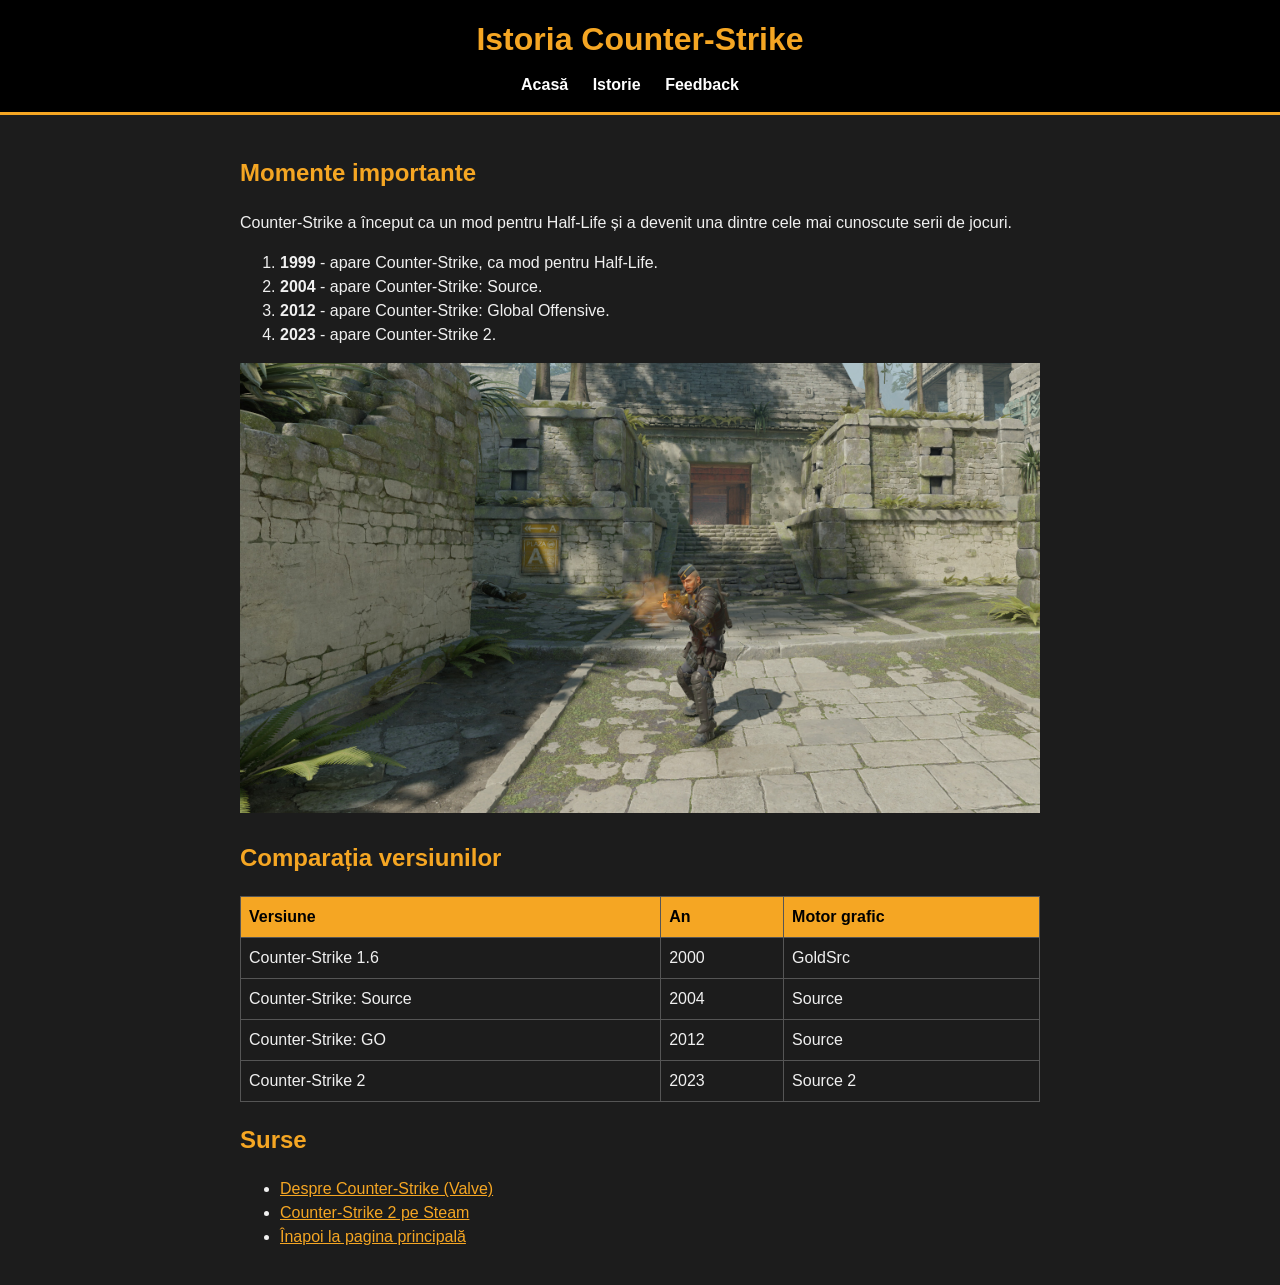
==== istorie.html @ 4620d3c2 "Site Counter-Strike, studiu individual Co-Authored-By: Claude Sonnet 5.5 <noreply@anthropic.com>" ====
<!DOCTYPE html>
<html lang="ro">
<head>
    <meta charset="UTF-8">
    <meta name="viewport" content="width=device-width, initial-scale=1">
    <title>Counter-Strike - Istorie</title>
    <link rel="stylesheet" href="style.css">
</head>
<body>
    <header>
        <h1>Istoria Counter-Strike</h1>
        <nav>
            <ul>
                <li><a href="index.html">Acasă</a></li>
                <li><a href="istorie.html">Istorie</a></li>
                <li><a href="cont.html">Feedback</a></li>
            </ul>
        </nav>
    </header>

    <main>
        <section>
            <h2>Momente importante</h2>
            <p>Counter-Strike a început ca un mod pentru Half-Life și a devenit una dintre cele mai cunoscute serii de jocuri.</p>
            <ol>
                <li><strong>1999</strong> - apare Counter-Strike, ca mod pentru Half-Life.</li>
                <li><strong>2004</strong> - apare Counter-Strike: Source.</li>
                <li><strong>2012</strong> - apare Counter-Strike: Global Offensive.</li>
                <li><strong>2023</strong> - apare Counter-Strike 2.</li>
            </ol>
            <img src="imagini/cs2-captura.jpg" alt="Captură de joc Counter-Strike 2">
        </section>

        <section>
            <h2>Comparația versiunilor</h2>
            <table>
                <tr>
                    <th>Versiune</th>
                    <th>An</th>
                    <th>Motor grafic</th>
                </tr>
                <tr>
                    <td>Counter-Strike 1.6</td>
                    <td>2000</td>
                    <td>GoldSrc</td>
                </tr>
                <tr>
                    <td>Counter-Strike: Source</td>
                    <td>2004</td>
                    <td>Source</td>
                </tr>
                <tr>
                    <td>Counter-Strike: GO</td>
                    <td>2012</td>
                    <td>Source</td>
                </tr>
                <tr>
                    <td>Counter-Strike 2</td>
                    <td>2023</td>
                    <td>Source 2</td>
                </tr>
            </table>
        </section>

        <section>
            <h2>Surse</h2>
            <ul>
                <li><a href="https://blog.counter-strike.net/about/" target="_blank">Despre Counter-Strike (Valve)</a></li>
                <li><a href="https://store.steampowered.com/app/730/CounterStrike_2/" target="_blank">Counter-Strike 2 pe Steam</a></li>
                <li><a href="index.html">Înapoi la pagina principală</a></li>
            </ul>
        </section>
    </main>
</body>
</html>
---- style.css ----
body {
    font-family: Arial, sans-serif;
    background-color: #1c1c1c;
    color: #f0f0f0;
    margin: 0;
    line-height: 1.5;
}

header {
    background-color: #000;
    text-align: center;
    padding: 15px 20px;
    border-bottom: 3px solid #f5a623;
}

header h1 {
    margin: 0 0 10px 0;
    color: #f5a623;
}

nav ul {
    list-style: none;
    margin: 0;
    padding: 0;
}

nav li {
    display: inline;
    margin-right: 20px;
}

nav a {
    color: #fff;
    text-decoration: none;
    font-weight: bold;
}

nav a:hover {
    color: #f5a623;
}

main {
    max-width: 800px;
    margin: 0 auto;
    padding: 20px;
}

h2 {
    color: #f5a623;
}

a {
    color: #f5a623;
}

img {
    max-width: 100%;
    height: auto;
}

article {
    background-color: #2a2a2a;
    border: 1px solid #444;
    padding: 15px;
    margin-bottom: 15px;
}

article img {
    width: 300px;
}

table {
    border-collapse: collapse;
    width: 100%;
}

th, td {
    border: 1px solid #555;
    padding: 8px;
    text-align: left;
}

th {
    background-color: #f5a623;
    color: #000;
}

label {
    display: block;
    margin-top: 12px;
}

input[type="text"], select, textarea {
    width: 100%;
    max-width: 400px;
    padding: 6px;
    background-color: #fff;
    color: #000;
}

input[type="radio"] + label {
    display: inline;
}

button {
    display: block;
    margin-top: 15px;
    padding: 8px 20px;
    background-color: #f5a623;
    border: none;
    font-weight: bold;
    cursor: pointer;
}
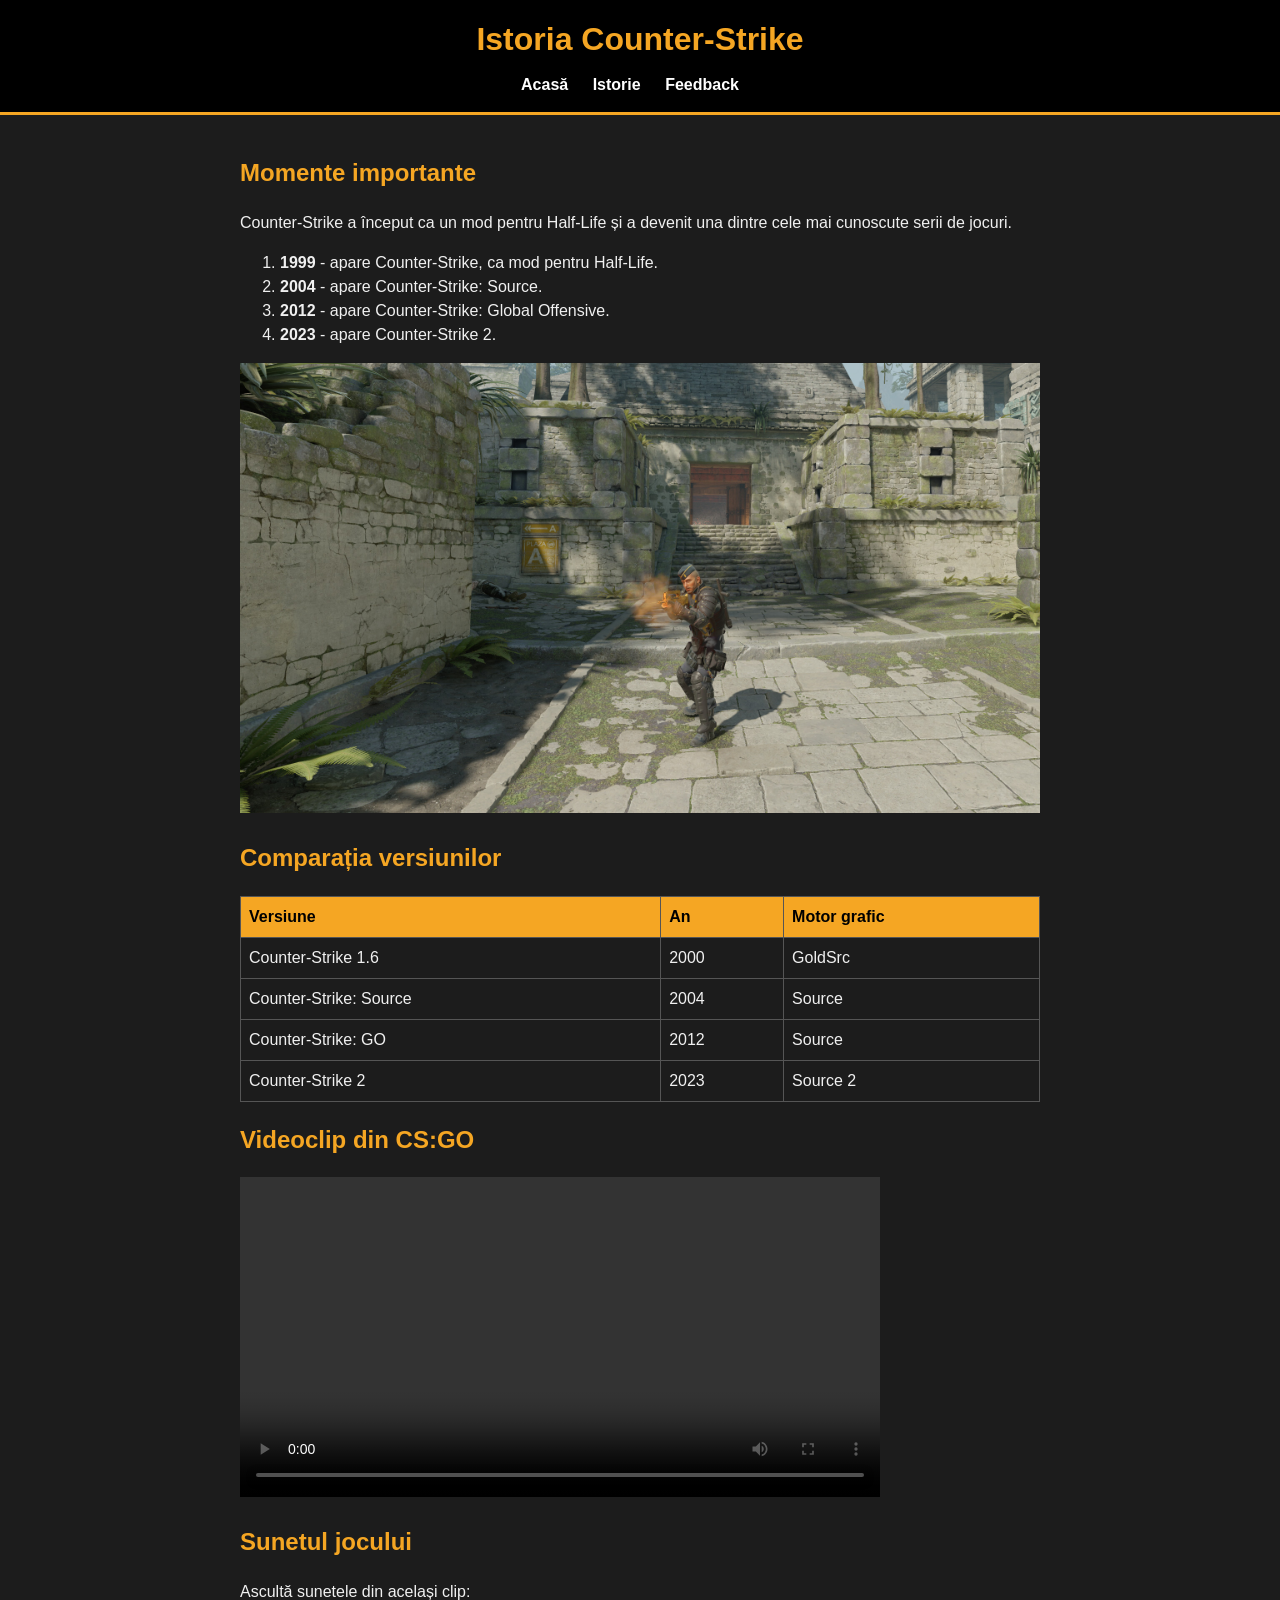
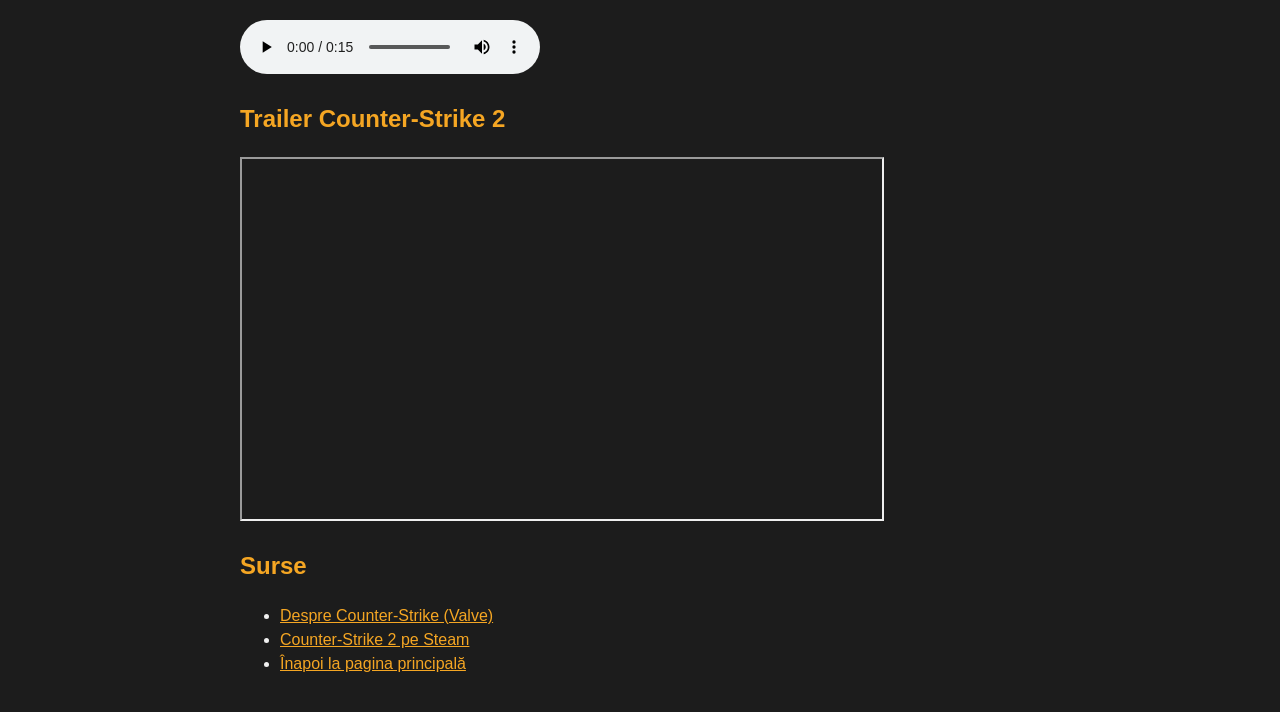
==== commit c10d9950: "Adauga video, audio si iframe Co-Authored-By: Claude Sonnet 5.5 <noreply@anthropic.com>" ====
--- a/istorie.html
+++ b/istorie.html
@@ -63,6 +63,28 @@
         </section>
 
         <section>
+            <h2>Videoclip din CS:GO</h2>
+            <video controls width="640">
+                <source src="media/clip-csgo.mp4" type="video/mp4">
+                Browserul tău nu poate reda videoclipul.
+            </video>
+        </section>
+
+        <section>
+            <h2>Sunetul jocului</h2>
+            <p>Ascultă sunetele din același clip:</p>
+            <audio controls>
+                <source src="media/sunet-csgo.mp3" type="audio/mpeg">
+                Browserul tău nu poate reda sunetul.
+            </audio>
+        </section>
+
+        <section>
+            <h2>Trailer Counter-Strike 2</h2>
+            <iframe width="640" height="360" src="https://www.youtube.com/embed/nSE38xjMLqE" title="Trailer Counter-Strike 2" allowfullscreen></iframe>
+        </section>
+
+        <section>
             <h2>Surse</h2>
             <ul>
                 <li><a href="https://blog.counter-strike.net/about/" target="_blank">Despre Counter-Strike (Valve)</a></li>
--- a/style.css
+++ b/style.css
@@ -58,6 +58,10 @@
     height: auto;
 }
 
+video, iframe {
+    max-width: 100%;
+}
+
 article {
     background-color: #2a2a2a;
     border: 1px solid #444;
